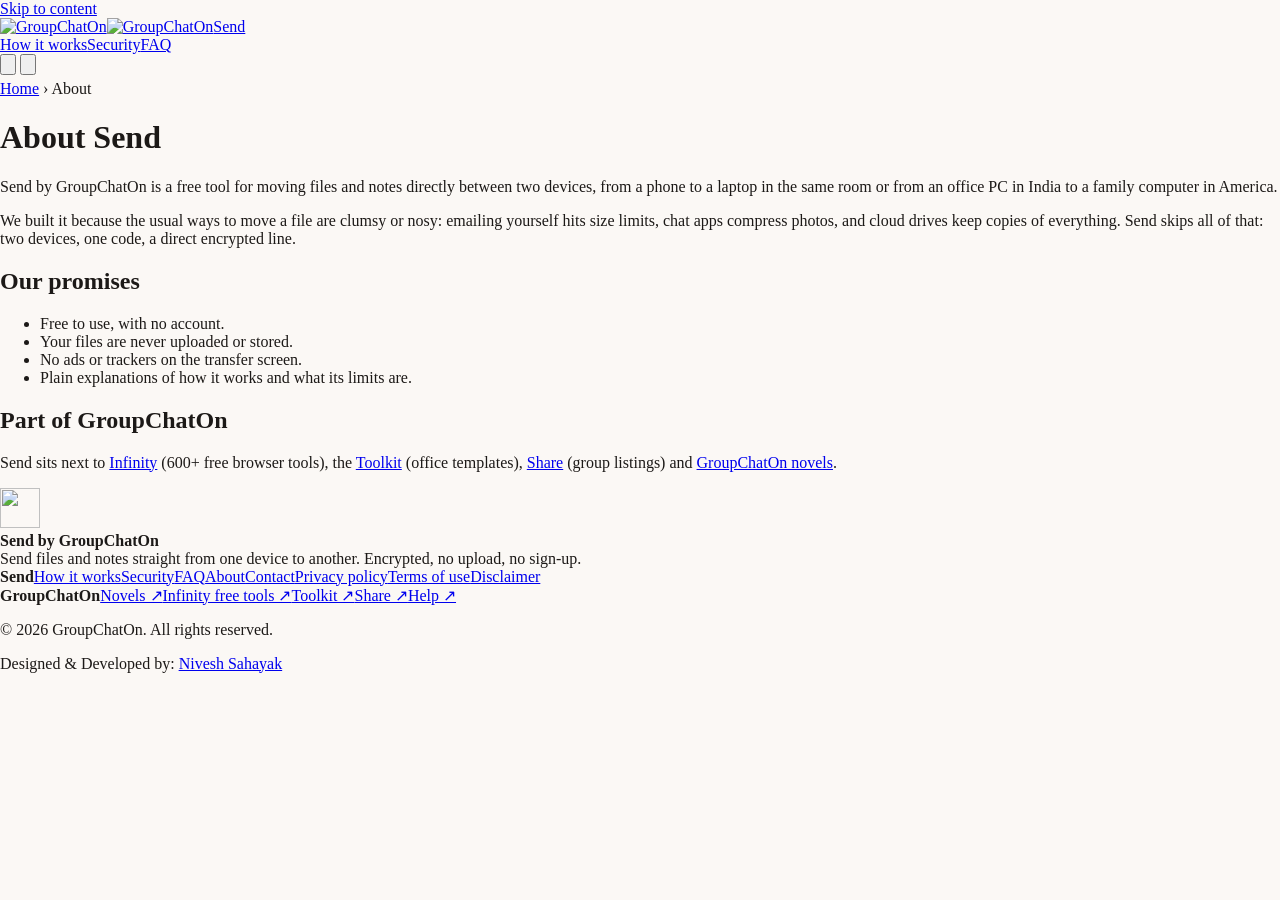
==== docs/about/index.html @ 50b11b6c "Send by GroupChatOn: direct, encrypted file transfer between devices Co-Authored-By: Claude Opus 5.5" ====
<!doctype html>
<html lang='en' data-theme='light'>
<head>
<meta charset='utf-8'>
<meta name='viewport' content='width=device-width, initial-scale=1, viewport-fit=cover'>
<title>About Send by GroupChatOn</title>
<meta name='description' content='Why Send exists: a free, private way to move files and notes directly between devices without email limits, compression or cloud copies.'>
<link rel='canonical' href='https://send.groupchaton.com/about/'>
<meta name='robots' content='index, follow, max-image-preview:large'>
<meta property='og:type' content='website'><meta property='og:site_name' content='Send by GroupChatOn'>
<meta property='og:title' content='About Send by GroupChatOn'><meta property='og:description' content='Why Send exists: a free, private way to move files and notes directly between devices without email limits, compression or cloud copies.'><meta property='og:url' content='https://send.groupchaton.com/about/'>
<meta property='og:image' content='https://send.groupchaton.com/brand/favicon-512.png'><meta name='twitter:card' content='summary'>
<meta name='twitter:title' content='About Send by GroupChatOn'><meta name='twitter:description' content='Why Send exists: a free, private way to move files and notes directly between devices without email limits, compression or cloud copies.'>
<meta name='theme-color' content='#EA580C'>
<link rel='icon' href='/brand/favicon.ico' sizes='any'><link rel='icon' type='image/png' sizes='32x32' href='/brand/favicon-32.png'>
<link rel='apple-touch-icon' href='/brand/apple-touch-icon.png'><link rel='manifest' href='/manifest.webmanifest'>
<style>body{margin:0;background:#fbf8f5;color:#1c1917}html[data-theme='dark'] body{background:#0f0d0c;color:#f5f0eb}.hdr{height:62px}.sd{min-height:340px}</style>
<script src='/assets/theme.js?v=c96dea8f'></script>
<link rel='preconnect' href='https://fonts.googleapis.com'><link rel='preconnect' href='https://fonts.gstatic.com' crossorigin>
<link rel='stylesheet' href='https://fonts.googleapis.com/css2?family=Manrope:wght@400;500;600;700;800&family=Outfit:wght@500;600;700&family=Red+Hat+Mono:wght@500;600&display=swap'>
<link rel='stylesheet' href='/assets/send.css?v=1faa3d3b'>
<script type='application/ld+json'>{"@context": "https://schema.org", "@graph": [{"@type": "WebSite", "@id": "https://send.groupchaton.com/#site", "name": "Send by GroupChatOn", "url": "https://send.groupchaton.com/", "inLanguage": "en", "publisher": {"@type": "Organization", "name": "GroupChatOn", "url": "https://www.groupchaton.com/", "logo": "https://send.groupchaton.com/brand/favicon-512.png"}}, {"@type": "WebPage", "url": "https://send.groupchaton.com/about/", "name": "About Send by GroupChatOn", "description": "Why Send exists: a free, private way to move files and notes directly between devices without email limits, compression or cloud copies.", "isPartOf": {"@id": "https://send.groupchaton.com/#site"}}, {"@type": "BreadcrumbList", "itemListElement": [{"@type": "ListItem", "position": 1, "name": "Home", "item": "https://send.groupchaton.com/"}, {"@type": "ListItem", "position": 2, "name": "About", "item": "https://send.groupchaton.com/about/"}]}]}</script>
<script async src='https://pagead2.googlesyndication.com/pagead/js/adsbygoogle.js?client=ca-pub-5935207738848708' crossorigin='anonymous'></script>
</head>
<body data-ads='1'>
<a class='skip' href='#main'>Skip to content</a>
<header class='hdr'>
  <div class='wrap hdr-in'>
    <a class='brand' href='/' aria-label='Send by GroupChatOn: home'><img class='logo-l' src='/brand/logo-light.png' width='218' height='50' alt='GroupChatOn'><img class='logo-d' src='/brand/logo-dark.png' width='218' height='50' alt='GroupChatOn'><span class='brand-t'>Send</span></a>
    <nav class='nav' id='nav' aria-label='Site'><a href='/how-it-works/'>How it works</a><a href='/security/'>Security</a><a href='/faq/'>FAQ</a></nav>
    <div class='hdr-act'>
      <button class='ibtn' type='button' data-theme-toggle aria-label='Switch light or dark mode' title='Light / dark'><svg viewBox='0 0 24 24' aria-hidden='true'><path d='M21 12.8A9 9 0 1 1 11.2 3a7 7 0 0 0 9.8 9.8z'/></svg></button>
      <button class='ibtn' type='button' data-install hidden aria-label='Install Send as an app' title='Install app'><svg viewBox='0 0 24 24' aria-hidden='true'><path d='M12 3v12M7 10l5 5 5-5M5 21h14'/></svg></button>
      <button class='ibtn menu-btn' type='button' aria-controls='nav' aria-expanded='false' aria-label='Menu'><svg viewBox='0 0 24 24' aria-hidden='true'><path d='M4 7h16M4 12h16M4 17h16'/></svg></button>
    </div>
  </div>
</header>
<main id='main' class='wrap'>
<nav class='crumbs' aria-label='Breadcrumb'><a href='/'>Home</a> <span aria-hidden='true'>›</span> <span aria-current='page'>About</span></nav>

<div class='content'>
<h1>About Send</h1>
<p>Send by GroupChatOn is a free tool for moving files and notes directly between two devices, from a phone to a laptop in the same room or from an office PC in India to a family computer in America.</p>
<p>We built it because the usual ways to move a file are clumsy or nosy: emailing yourself hits size limits, chat apps compress photos, and cloud drives keep copies of everything. Send skips all of that: two devices, one code, a direct encrypted line.</p>
<h2>Our promises</h2>
<ul><li>Free to use, with no account.</li><li>Your files are never uploaded or stored.</li><li>No ads or trackers on the transfer screen.</li><li>Plain explanations of how it works and what its limits are.</li></ul>
<h2>Part of GroupChatOn</h2>
<p>Send sits next to <a href='https://infinity.groupchaton.com/'>Infinity</a> (600+ free browser tools), the <a href='https://toolkit.groupchaton.com/'>Toolkit</a> (office templates), <a href='https://share.groupchaton.com/'>Share</a> (group listings) and <a href='https://www.groupchaton.com/'>GroupChatOn novels</a>.</p>
</div>

</main>
<footer class='ftr'>
  <div class='wrap ftr-in'>
    <div class='ftr-brand'><img src='/brand/mark.svg' width='40' height='40' alt=''><div><b>Send by GroupChatOn</b><br><span>Send files and notes straight from one device to another. Encrypted, no upload, no sign-up.</span></div></div>
    <nav class='ftr-nav' aria-label='About Send'><b>Send</b><a href='/how-it-works/'>How it works</a><a href='/security/'>Security</a><a href='/faq/'>FAQ</a><a href='/about/'>About</a><a href='/contact/'>Contact</a><a href='/privacy-policy/'>Privacy policy</a><a href='/terms-of-use/'>Terms of use</a><a href='/disclaimer/'>Disclaimer</a></nav>
    <nav class='ftr-nav' aria-label='GroupChatOn'><b>GroupChatOn</b><a href='https://www.groupchaton.com/'>Novels ↗</a><a href='https://infinity.groupchaton.com/'>Infinity free tools ↗</a><a href='https://toolkit.groupchaton.com/'>Toolkit ↗</a><a href='https://share.groupchaton.com/'>Share ↗</a><a href='https://help.groupchaton.com/'>Help ↗</a></nav>
  </div>
  <div class='wrap ftr-base'>
    <p>© 2026 GroupChatOn. All rights reserved.</p>
    <p><span data-ns-credit>Designed &amp; Developed by: <a href='https://www.niveshsahayak.in/'>Nivesh Sahayak</a></span></p>
  </div>
</footer>
<script defer src='/assets/site.js?v=947b4fdc'></script>
<script async src='https://assets.niveshsahayak.in/assets/credit.js'></script>
</body>
</html>
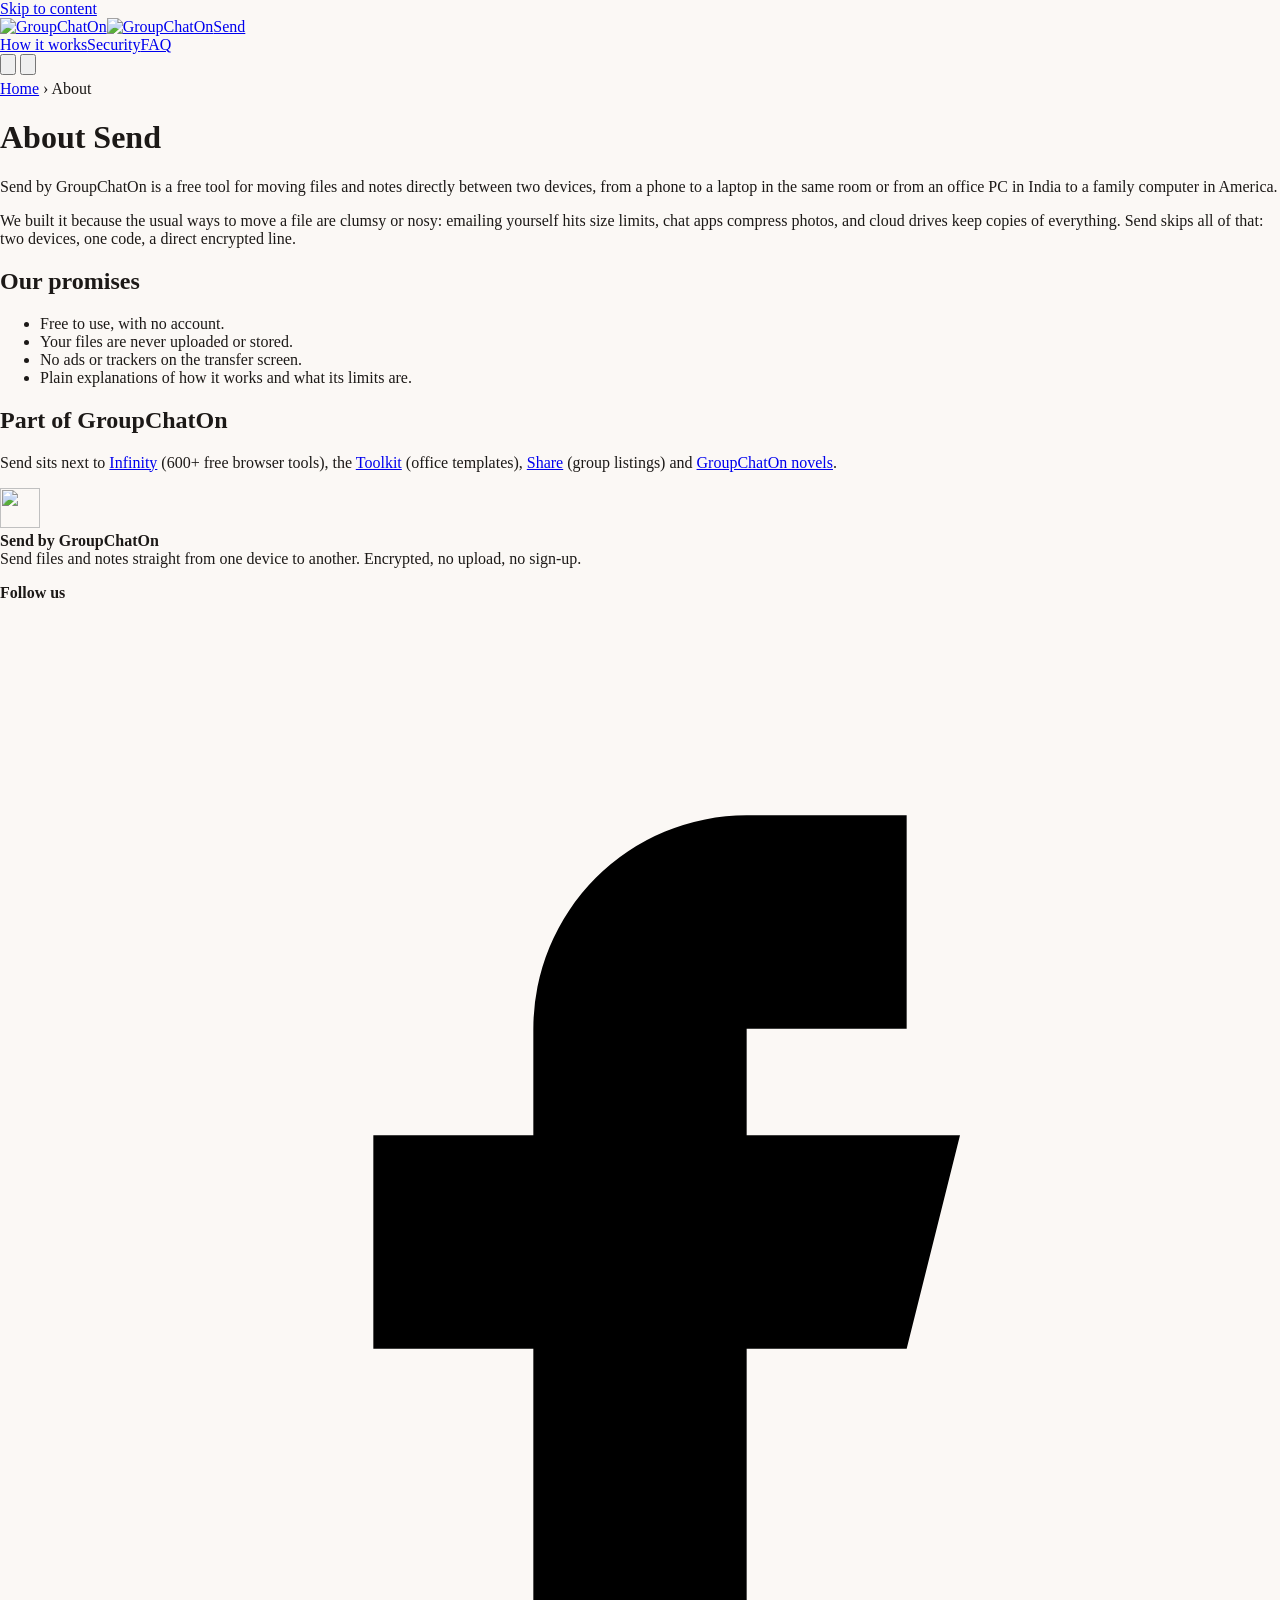
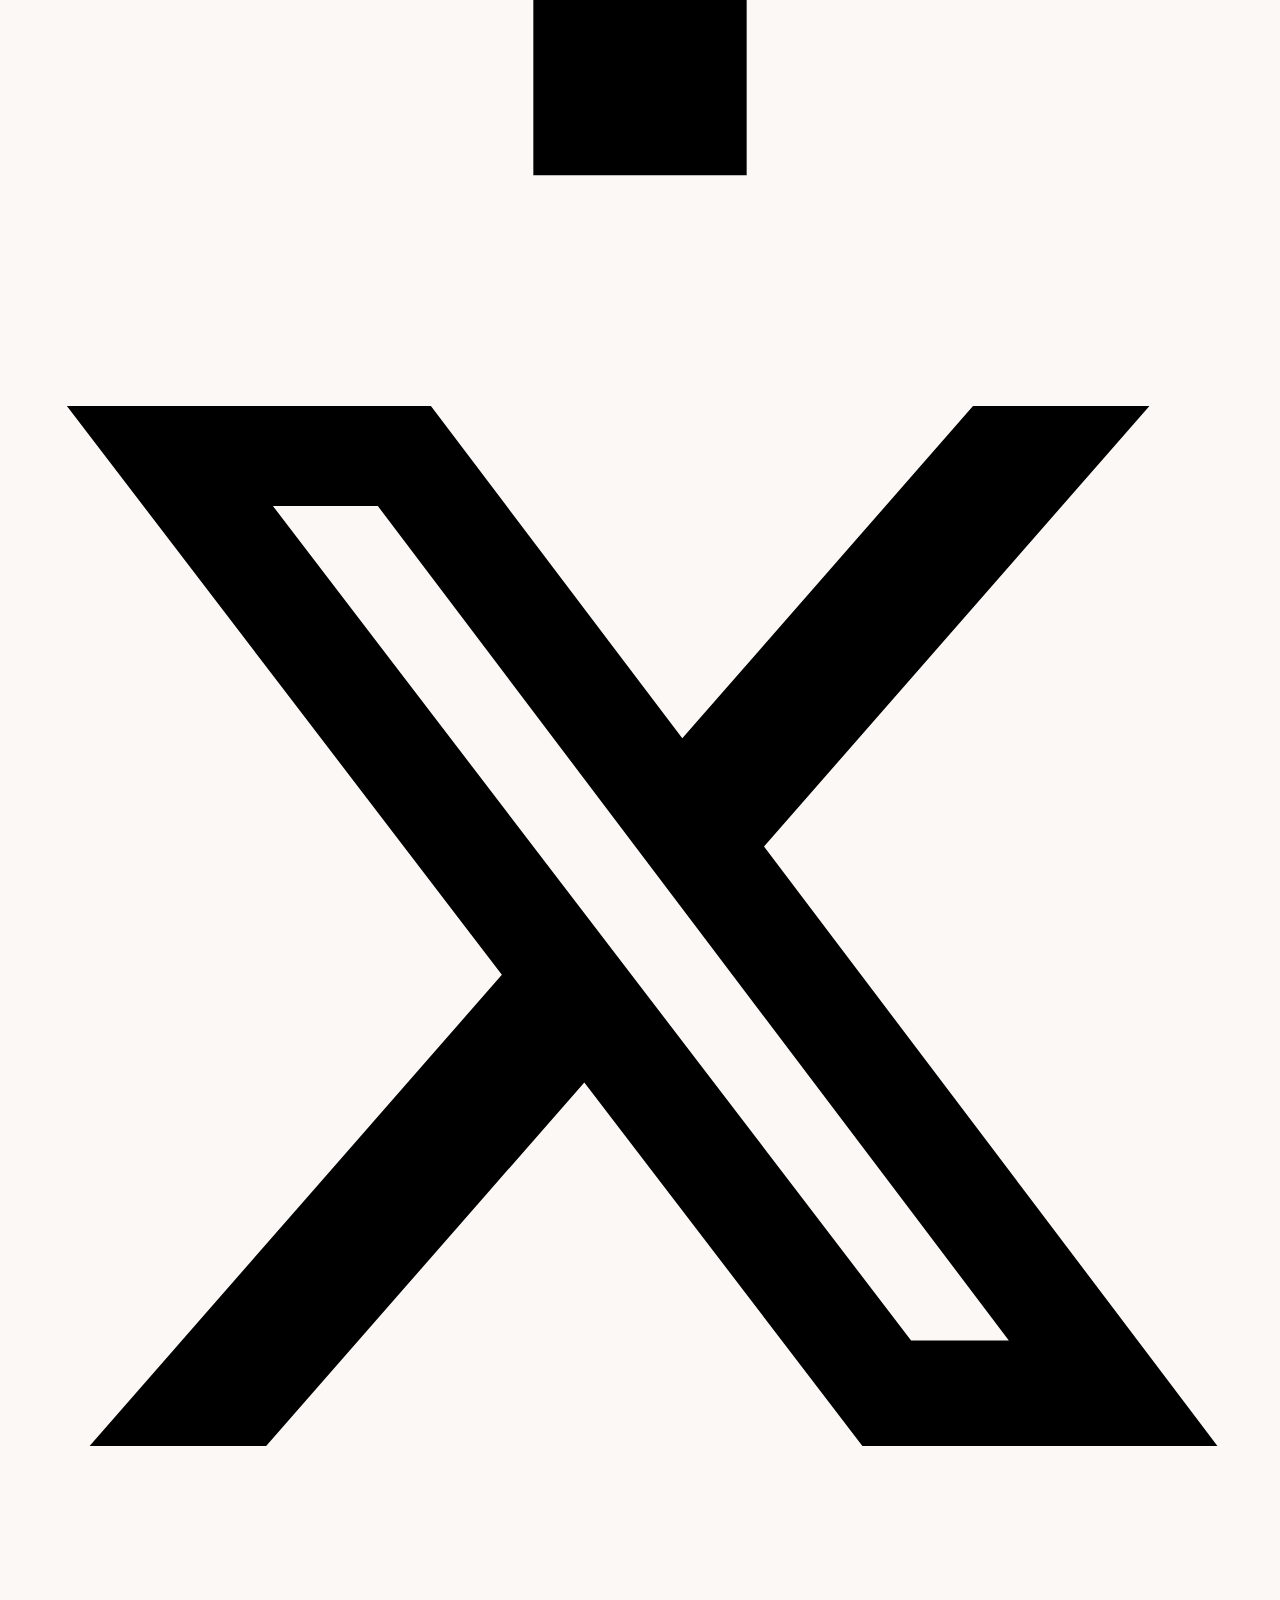
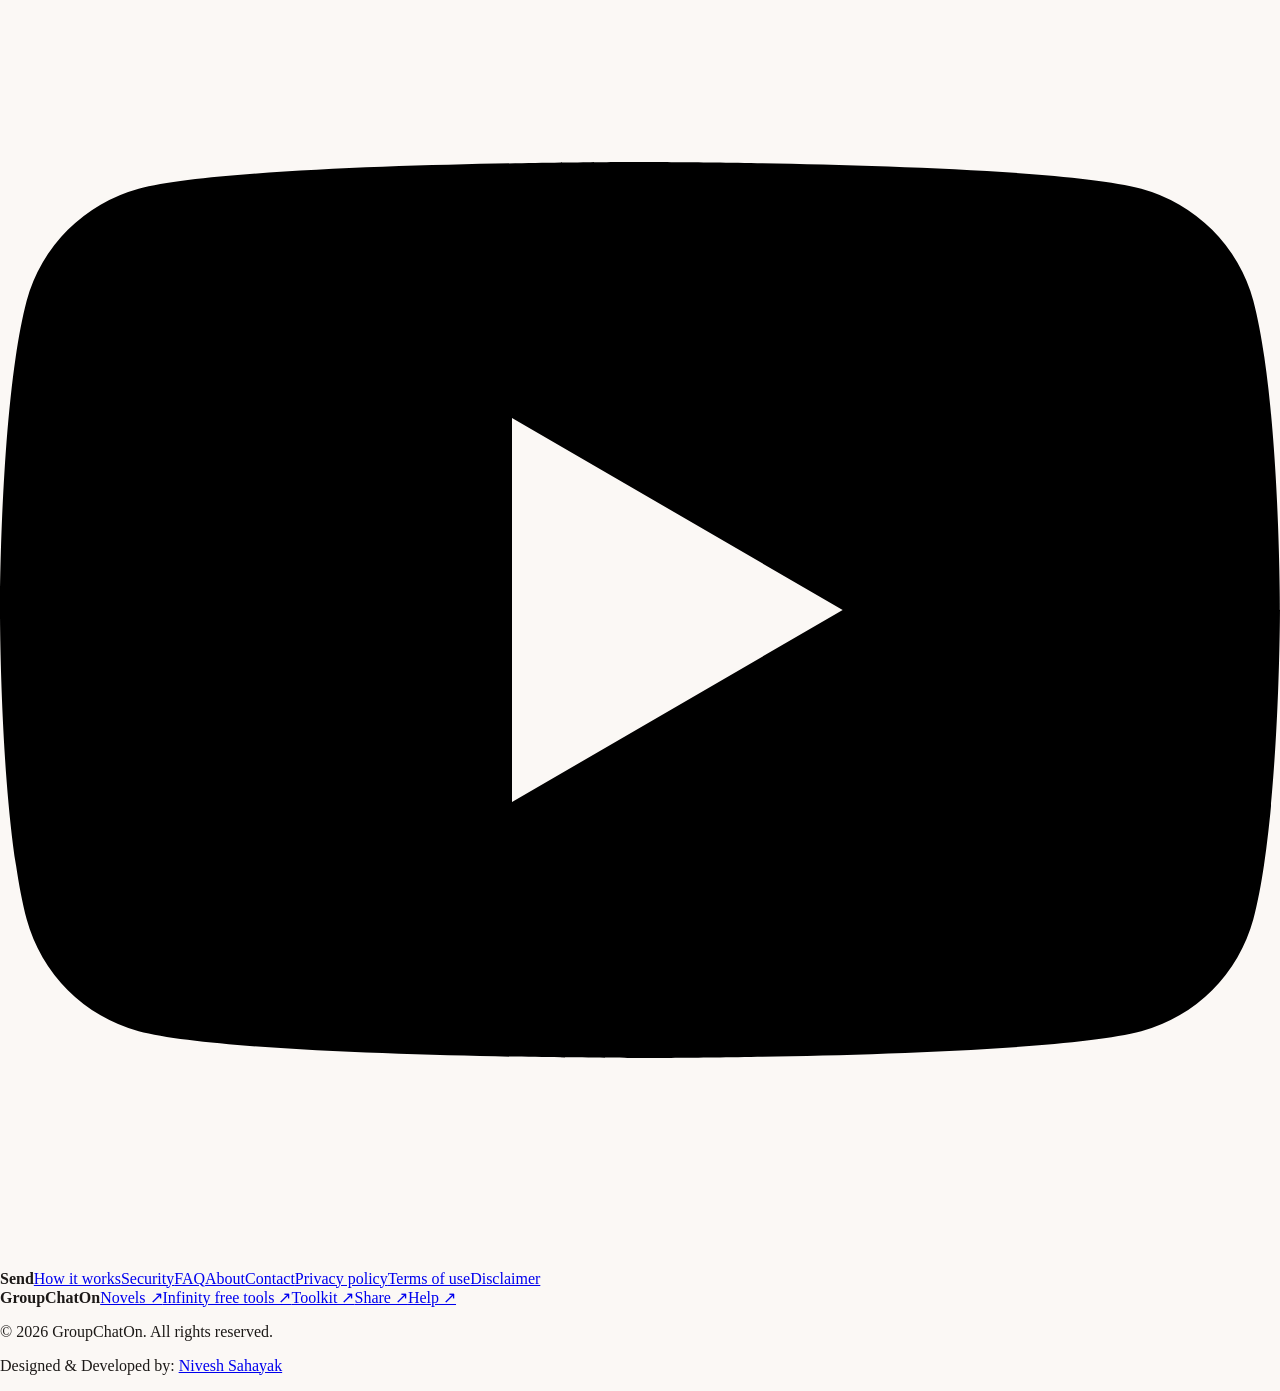
==== commit 9d13392e: "Add Follow us social icons (Facebook, X, YouTube BingeNovels) Co-Authored-By: Claude Sonnet 5.5 <nor" ====
--- a/docs/about/index.html
+++ b/docs/about/index.html
@@ -18,7 +18,7 @@
 <script src='/assets/theme.js?v=c96dea8f'></script>
 <link rel='preconnect' href='https://fonts.googleapis.com'><link rel='preconnect' href='https://fonts.gstatic.com' crossorigin>
 <link rel='stylesheet' href='https://fonts.googleapis.com/css2?family=Manrope:wght@400;500;600;700;800&family=Outfit:wght@500;600;700&family=Red+Hat+Mono:wght@500;600&display=swap'>
-<link rel='stylesheet' href='/assets/send.css?v=1faa3d3b'>
+<link rel='stylesheet' href='/assets/send.css?v=3934fc1b'>
 <script type='application/ld+json'>{"@context": "https://schema.org", "@graph": [{"@type": "WebSite", "@id": "https://send.groupchaton.com/#site", "name": "Send by GroupChatOn", "url": "https://send.groupchaton.com/", "inLanguage": "en", "publisher": {"@type": "Organization", "name": "GroupChatOn", "url": "https://www.groupchaton.com/", "logo": "https://send.groupchaton.com/brand/favicon-512.png"}}, {"@type": "WebPage", "url": "https://send.groupchaton.com/about/", "name": "About Send by GroupChatOn", "description": "Why Send exists: a free, private way to move files and notes directly between devices without email limits, compression or cloud copies.", "isPartOf": {"@id": "https://send.groupchaton.com/#site"}}, {"@type": "BreadcrumbList", "itemListElement": [{"@type": "ListItem", "position": 1, "name": "Home", "item": "https://send.groupchaton.com/"}, {"@type": "ListItem", "position": 2, "name": "About", "item": "https://send.groupchaton.com/about/"}]}]}</script>
 <script async src='https://pagead2.googlesyndication.com/pagead/js/adsbygoogle.js?client=ca-pub-5935207738848708' crossorigin='anonymous'></script>
 </head>
@@ -45,15 +45,15 @@
 <h2>Our promises</h2>
 <ul><li>Free to use, with no account.</li><li>Your files are never uploaded or stored.</li><li>No ads or trackers on the transfer screen.</li><li>Plain explanations of how it works and what its limits are.</li></ul>
 <h2>Part of GroupChatOn</h2>
-<p>Send sits next to <a href='https://infinity.groupchaton.com/'>Infinity</a> (600+ free browser tools), the <a href='https://toolkit.groupchaton.com/'>Toolkit</a> (office templates), <a href='https://share.groupchaton.com/'>Share</a> (group listings) and <a href='https://www.groupchaton.com/'>GroupChatOn novels</a>.</p>
+<p>Send sits next to <a href='https://infinity.groupchaton.com/'>Infinity</a> (600+ free browser tools), the <a href='https://toolkit.groupchaton.com/'>Toolkit</a> (office templates), <a href='https://share.groupchaton.com/'>Share</a> (group listings) and <a href='https://novel.groupchaton.com/'>GroupChatOn novels</a>.</p>
 </div>
 
 </main>
 <footer class='ftr'>
   <div class='wrap ftr-in'>
-    <div class='ftr-brand'><img src='/brand/mark.svg' width='40' height='40' alt=''><div><b>Send by GroupChatOn</b><br><span>Send files and notes straight from one device to another. Encrypted, no upload, no sign-up.</span></div></div>
+    <div class='ftr-brand'><img src='/brand/mark.svg' width='40' height='40' alt=''><div><b>Send by GroupChatOn</b><br><span>Send files and notes straight from one device to another. Encrypted, no upload, no sign-up.</span><p class='ftr-soc'><b>Follow us</b> <a class='si fb' href='https://www.facebook.com/groupchaton' rel='noopener' target='_blank' aria-label='Facebook' title='Facebook'><svg aria-hidden='true' viewBox='0 0 24 24'><path d='M14 8h3V4h-3a4 4 0 0 0-4 4v2H7v4h3v8h4v-8h3l1-4h-4V8z'/></svg></a> <a class='si x' href='https://www.x.com/groupchaton' rel='noopener' target='_blank' aria-label='X (Twitter)' title='X (Twitter)'><svg aria-hidden='true' viewBox='0 0 24 24'><path d='M18.244 2.25h3.308l-7.227 8.26 8.502 11.24H16.17l-5.214-6.817L4.99 21.75H1.68l7.73-8.835L1.254 2.25H8.08l4.713 6.231zm-1.161 17.52h1.833L7.084 4.126H5.117z'/></svg></a> <a class='si yt' href='https://www.youtube.com/@BingeNovels' rel='noopener' target='_blank' aria-label='YouTube channel BingeNovels' title='YouTube channel BingeNovels'><svg aria-hidden='true' viewBox='0 0 24 24'><path d='M23.5 6.2a3 3 0 0 0-2.1-2.1C19.5 3.6 12 3.6 12 3.6s-7.5 0-9.4.5A3 3 0 0 0 .5 6.2C0 8.1 0 12 0 12s0 3.9.5 5.8a3 3 0 0 0 2.1 2.1c1.9.5 9.4.5 9.4.5s7.5 0 9.4-.5a3 3 0 0 0 2.1-2.1c.5-1.9.5-5.8.5-5.8s0-3.9-.5-5.8zM9.6 15.6V8.4l6.2 3.6z'/></svg></a></p></div></div>
     <nav class='ftr-nav' aria-label='About Send'><b>Send</b><a href='/how-it-works/'>How it works</a><a href='/security/'>Security</a><a href='/faq/'>FAQ</a><a href='/about/'>About</a><a href='/contact/'>Contact</a><a href='/privacy-policy/'>Privacy policy</a><a href='/terms-of-use/'>Terms of use</a><a href='/disclaimer/'>Disclaimer</a></nav>
-    <nav class='ftr-nav' aria-label='GroupChatOn'><b>GroupChatOn</b><a href='https://www.groupchaton.com/'>Novels ↗</a><a href='https://infinity.groupchaton.com/'>Infinity free tools ↗</a><a href='https://toolkit.groupchaton.com/'>Toolkit ↗</a><a href='https://share.groupchaton.com/'>Share ↗</a><a href='https://help.groupchaton.com/'>Help ↗</a></nav>
+    <nav class='ftr-nav' aria-label='GroupChatOn'><b>GroupChatOn</b><a href='https://novel.groupchaton.com/'>Novels ↗</a><a href='https://infinity.groupchaton.com/'>Infinity free tools ↗</a><a href='https://toolkit.groupchaton.com/'>Toolkit ↗</a><a href='https://share.groupchaton.com/'>Share ↗</a><a href='https://help.groupchaton.com/'>Help ↗</a></nav>
   </div>
   <div class='wrap ftr-base'>
     <p>© 2026 GroupChatOn. All rights reserved.</p>
